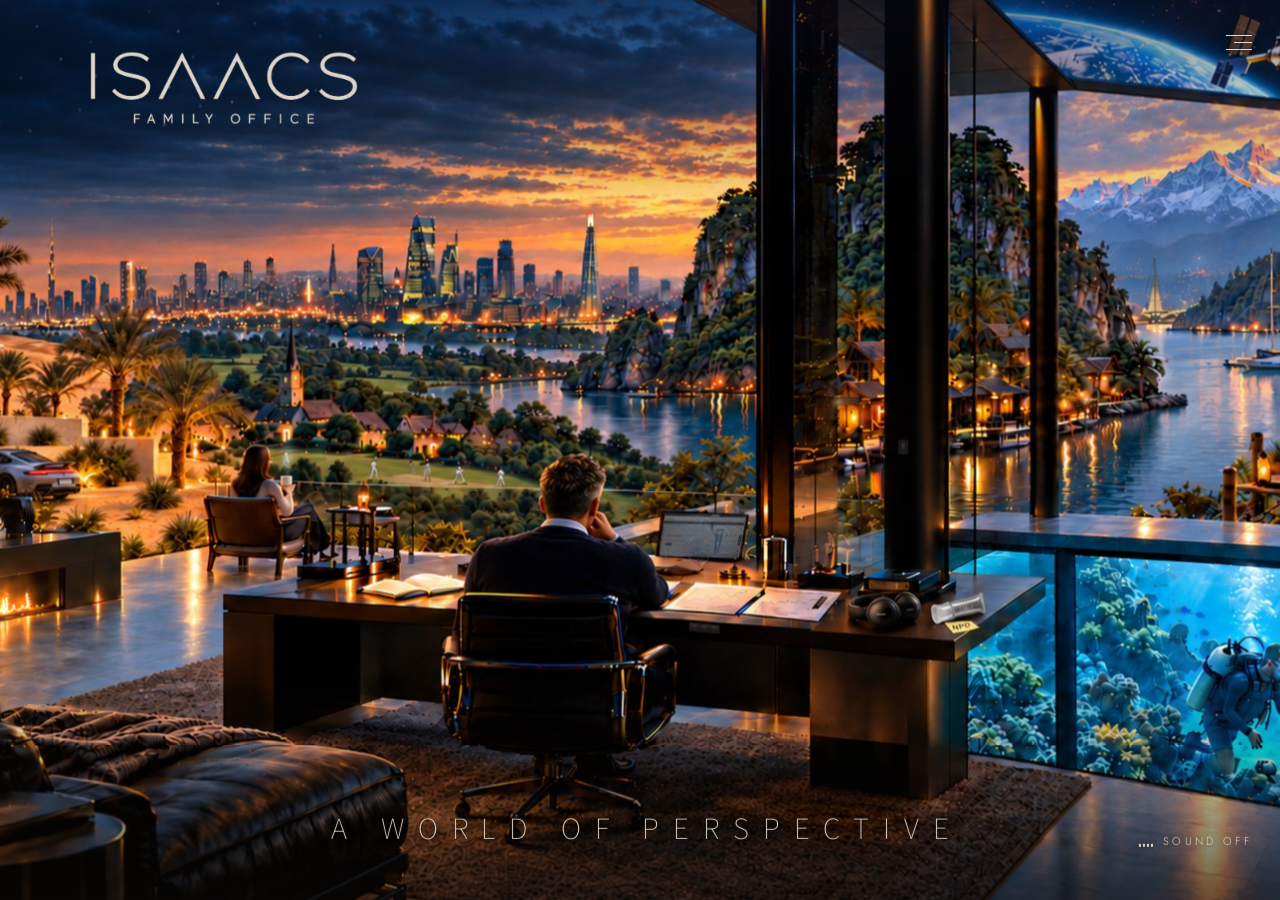
==== index.html @ ed4d380d "100 - the divers' own moments: daytime turtle, Halloween ghost divers with X-ray flashes, Christmas " ====
<!DOCTYPE html>
<html lang="en">
<head>
    <meta charset="UTF-8">
    <meta name="viewport" content="width=device-width, initial-scale=1.0">
    <title>ISAACS Family Office</title>
    <meta name="description" content="ISAACS Family Office — a world of perspective.">
    <link rel="icon" href="favicon.ico?v=105" sizes="16x16 32x32 48x48">
    <link rel="icon" type="image/svg+xml" href="favicon.svg?v=105">
    <link rel="apple-touch-icon" href="apple-touch-icon.png?v=105">
    <meta name="theme-color" content="#132038">
    <link rel="preload" as="image" href="assets/background-night.jpg">
    <link rel="preload" as="image" href="assets/laptop-screen.jpg">
    <link rel="preconnect" href="https://fonts.googleapis.com">
    <link rel="preconnect" href="https://fonts.gstatic.com" crossorigin>
    <link href="https://fonts.googleapis.com/css2?family=Jost:wght@300;400&family=Source+Sans+3:wght@200;300&display=swap" rel="stylesheet">
    <script>
        // Hold the entrance until the background is ready (scene.js removes this)
        document.documentElement.classList.add('loading');
    </script>
    <link rel="stylesheet" href="assets/site.css?v=104">
    <style>
        /* Home only; the shared layout, menu and contact form are in assets/site.css */
        body { background: #0d0f1a; color: var(--ivory); font-family: 'Jost', 'Segoe UI', sans-serif; font-weight: 300; }

        /* The entrance settles the picture from a slight zoom; the paintings crossfade over 2 seconds */
        .settle { position: absolute; inset: 0; transition: transform 7s cubic-bezier(0.16, 0.7, 0.2, 1); }
        html.loading .settle { transform: scale(1.03); transition: none; }
        .stage img { object-position: 44% 50%; }
        .stage canvas { opacity: 0; }
        .stage #screen { opacity: 1; }
        #scene-day, #scene-hw, #scene-xmas { opacity: 0; transition: opacity 2s ease; }
        #scene-day.on, #scene-hw.on, #scene-xmas.on { opacity: 1; }
        .ui { will-change: transform; }

        /* Soft shading so the type stays legible on any part of the picture (lighter by day) */
        .shade {
            position: fixed;
            inset: 0;
            pointer-events: none;
            background:
                linear-gradient(to bottom, rgba(10, 12, 25, 0.45) 0%, transparent 22%),
                linear-gradient(to top, rgba(10, 8, 6, 0.6) 0%, transparent 28%);
            transition: opacity 2s ease;
        }
        .daytime .shade { opacity: 0.55; }

        /* Ivory lettering at night; by day a deep near-black brown with a faint pale halo */
        .tagline { font-family: 'Source Sans 3', sans-serif; font-weight: 200; text-shadow: 0 0 14px var(--halo), 0 0 4px var(--halo); }
        .sound, .eq i { transition: color 2s ease, background-color 2s ease, text-shadow 2s ease; }
        .daytime .logo img { filter: brightness(0.16) sepia(0.6) drop-shadow(0 0 6px rgba(255, 250, 240, 0.35)); }
        .daytime .tagline, .daytime .sound { color: var(--ink); text-shadow: 0 0 5px rgba(255, 248, 236, 0.85), 0 0 16px rgba(255, 248, 236, 0.65), 0 0 30px rgba(255, 248, 236, 0.4); }
        .daytime .tagline { font-weight: 300; }
        .daytime .eq i { background: var(--ink); box-shadow: none; }
        /* the tagline sits over the dark rug: by day it gets a soft, feathered cream glow behind it */
        .tagline::before {
            content: '';
            position: absolute;
            inset: -70% -10%;
            z-index: -1;
            background: radial-gradient(ellipse at center, rgba(250, 244, 234, 0.8) 0%, rgba(250, 244, 234, 0.62) 55%, rgba(250, 244, 234, 0) 80%);
            filter: blur(6px);
            opacity: 0;
            transition: opacity 2s ease;
            pointer-events: none;
        }
        .daytime .tagline::before { opacity: 1; }

        /* Sound toggle, bottom right */
        .sound {
            position: fixed;
            right: var(--gutter-right);
            bottom: var(--edge);
            z-index: 2;
            display: flex;
            align-items: center;
            gap: 10px;
            padding: 6px;
            margin: -6px;
            background: none;
            border: 0;
            color: var(--ivory);
            font: inherit;
            font-size: clamp(11px, 0.8vw, 14px);
            letter-spacing: 0.3em;
            text-transform: uppercase;
            text-shadow: 0 0 6px var(--halo);
            cursor: pointer;
        }
        .sound:hover { opacity: 0.75; }
        .sound:disabled { opacity: 0.4; cursor: default; }
        .sound:focus-visible { outline: 1px solid currentColor; outline-offset: 4px; }
        .eq { display: flex; align-items: flex-end; gap: 2px; height: 12px; }
        .eq i { width: 2px; height: 3px; background: var(--ivory); box-shadow: 0 0 4px var(--halo); }
        .sound[data-state="waiting"] .eq i { animation: eq-wait 1.2s ease-in-out infinite; }
        /* while sound is off, the toggle pulses gently to draw the eye */
        .sound[data-state="off"] { animation: sound-blink 2.2s ease-in-out 4s infinite; }
        .sound[data-state="off"]:hover { animation: none; }
        .sound[data-state="playing"] .eq i { animation: eq 0.9s ease-in-out infinite alternate; }
        .eq i:nth-child(2) { animation-delay: -0.3s !important; }
        .eq i:nth-child(3) { animation-delay: -0.6s !important; }
        .eq i:nth-child(4) { animation-delay: -0.15s !important; }
        @keyframes sound-blink { 0%, 100% { opacity: 1; } 50% { opacity: 0.25; } }
        @keyframes eq { 0% { height: 3px; } 50% { height: 12px; } 100% { height: 5px; } }
        @keyframes eq-wait { 0%, 100% { opacity: 0.35; } 50% { opacity: 0.9; } }
        /* the YouTube player only provides the audio, so it is kept out of view */
        .yt-player { position: fixed; left: -10000px; top: 0; width: 200px; height: 200px; pointer-events: none; }

        /* Easter-egg notes: small and quiet, fading in beside an object */
        .egg {
            position: fixed;
            left: 0;
            top: 0;
            z-index: 6;
            max-width: min(220px, calc(100vw - 24px));
            padding: 9px 12px 10px;
            background: color-mix(in srgb, var(--navy) 72%, transparent);
            border: 1px solid color-mix(in srgb, var(--ivory) 14%, transparent);
            color: var(--ivory);
            backdrop-filter: blur(4px);
            -webkit-backdrop-filter: blur(4px);
            pointer-events: none;
            opacity: 0;
            transition: opacity 0.9s ease;
        }
        .egg.show { opacity: 0.92; }
        .egg p { margin: 0; }
        .egg-head { display: flex; align-items: baseline; gap: 6px; }
        .egg-word { font-family: 'Source Sans 3', sans-serif; font-weight: 300; font-size: 0.85rem; letter-spacing: 0.1em; }
        .egg-pos { font-size: 0.65rem; font-style: italic; opacity: 0.55; }
        .egg-def { margin-top: 4px !important; font-size: 0.68rem; line-height: 1.5; opacity: 0.75; }
        .egg-thought { font-family: 'Source Sans 3', sans-serif; font-weight: 300; font-style: italic; font-size: 0.74rem; line-height: 1.5; opacity: 0.85; }

        @media (max-width: 768px) {
            .tagline { font-weight: 300; bottom: calc(var(--edge) + 44px); }   /* ExtraLight breaks up this small */
            .stage img { object-position: 42% 50%; }
        }
        @media (prefers-reduced-motion: reduce) {
            .settle { transition: none !important; }
        }
    </style>
</head>
<body>
    <div class="stage" id="stage" aria-hidden="true">
        <div class="settle">
            <div class="breathe">
                <img id="scene-img" src="assets/background-night.jpg" alt="">
                <img id="scene-day" alt="">
                <img id="scene-hw" alt="">
                <img id="scene-xmas" alt="">
                <canvas id="screen"></canvas>
                <canvas id="fx"></canvas>
            </div>
        </div>
    </div>
    <div class="shade" aria-hidden="true"></div>

    <div class="ui" id="ui">
        <header>
            <h1 class="logo reveal" style="--delay: 1.2s">
                <span class="sr-only">ISAACS Family Office</span>
                <img src="assets/typography/isaacs-wordmark-ivory.png?v=103" alt="" aria-hidden="true">
            </h1>
        </header>

        <main>
            <div class="layer reveal" style="--delay: 2s">
                <p class="tagline">A World of Perspective</p>
            </div>
        </main>

        <div class="layer reveal" style="--delay: 2.6s">
            <button class="sound" id="sound-toggle" type="button" aria-pressed="false" data-state="off">
                <span class="eq" aria-hidden="true"><i></i><i></i><i></i><i></i></span>
                <span id="sound-label">Sound off</span>
            </button>
        </div>
    </div>
    <div class="yt-player" aria-hidden="true"><div id="yt-player"></div></div>

    <div class="curtain" aria-hidden="true"></div>

    <script src="assets/scene.js?v=106"></script>
    <script src="assets/sound.js?v=103"></script>
    <script src="assets/site.js?v=103"></script>
</body>
</html>
---- assets/site.css ----
/*
 * Shared by every page: the base layout (picture, logo, tagline, entrance), the menu and the
 * contact form. Linked in each page's <head> so nothing ever appears unstyled. Page-specific
 * colours and extras stay in each page's own <style>.
 */
:root {
    --navy: #132038;
    --ivory: #e2d8c9;
    --ink: #2a1e18;                 /* deep brown lettering on the bright daytime pictures */
    --halo: rgba(10, 8, 6, 0.55);   /* soft glow behind thin type on busy parts of the picture */
    --gutter: clamp(16px, 5.5vw, 96px);
    --gutter-right: clamp(16px, 2.2vw, 48px);
    --edge: clamp(20px, 4vw, 56px);
    --logo-w: clamp(170px, 21vw, 400px);
    /* where the logo ends: its top plus its height (the logo image is 670 x 183) */
    --logo-bottom: calc(var(--edge) + var(--logo-w) * 183 / 670);
}
* { box-sizing: border-box; }
html, body { margin: 0; height: 100%; }
body { overflow: hidden; }
.sr-only { position: absolute; width: 1px; height: 1px; margin: -1px; padding: 0; border: 0; overflow: hidden; clip: rect(0, 0, 0, 0); white-space: nowrap; }

/* The picture and its effects canvases share one stage, sized and moved by the page script */
.stage { position: fixed; inset: 0; overflow: hidden; touch-action: none; will-change: transform; }
.breathe { position: absolute; inset: 0; animation: breathe 48s ease-in-out infinite alternate; }
@keyframes breathe { from { transform: scale(1); } to { transform: scale(1.025); } }
.stage img, .stage canvas { position: absolute; inset: 0; width: 100%; height: 100%; }
.stage img { object-fit: cover; }
.stage canvas { pointer-events: none; }

/* Entrance: fade up from black, then the lettering appears */
.curtain { position: fixed; inset: 0; z-index: 5; background: #000; opacity: 0; visibility: hidden; pointer-events: none; transition: opacity 2.4s ease, visibility 0s 2.4s; }
.reveal { transition: opacity 1.6s ease var(--delay, 0s), transform 1.6s cubic-bezier(0.2, 0.7, 0.2, 1) var(--delay, 0s); }
html.loading .curtain { opacity: 1; visibility: visible; transition: none; }
html.loading .reveal { opacity: 0; transform: translateY(10px); transition: none; }

.ui { position: fixed; inset: 0; z-index: 2; pointer-events: none; }
.ui a, .ui button { pointer-events: auto; }
.layer { position: absolute; inset: 0; }   /* full-screen wrappers, so the entrance transform doesn't move what's inside */

.logo { position: fixed; top: var(--edge); left: calc(var(--gutter) + 1.5vw); z-index: 2; width: var(--logo-w); margin: 0; line-height: 0; }
.logo a { display: block; }
.logo img { display: block; width: 100%; height: auto; transition: filter 2s ease; }

.tagline {
    position: fixed;
    left: 50%;
    bottom: clamp(36px, 6vh, 72px);
    z-index: 2;
    transform: translateX(-50%);
    margin: 0;
    padding-left: 0.45em;   /* balances the trailing letter-spacing so the line stays centred */
    font-size: clamp(14px, 2.4vw, 46px);
    letter-spacing: 0.45em;
    line-height: 1;
    text-transform: uppercase;
    white-space: nowrap;
    transition: color 2s ease, text-shadow 2s ease;
}
@media (max-width: 768px) {
    .tagline { font-size: 3.4vw; letter-spacing: 0.35em; padding-left: 0.35em; }
}

/* ---------- Menu: three hairlines at the top right, opening a small frosted list ---------- */
.site-nav {
    position: fixed;
    top: calc(var(--edge) * 0.6);
    right: var(--gutter-right);
    z-index: 6;
    color: var(--ivory);
    font-family: 'Jost', 'Segoe UI', sans-serif;
    transition: color 2s ease, opacity 1.6s ease var(--delay, 0s), transform 1.6s cubic-bezier(0.2, 0.7, 0.2, 1) var(--delay, 0s);
}
/* pages set this class when the picture behind the menu is bright */
.light .site-nav { color: var(--ink); }
.menu-button {
    position: relative;
    display: block;
    width: 44px;
    height: 44px;
    margin: -10px -10px 0 0;
    padding: 0;
    background: none;
    border: 0;
    color: inherit;
    cursor: pointer;
    -webkit-tap-highlight-color: transparent;
}
.menu-button span {
    position: absolute;
    right: 10px;
    width: 26px;
    height: 1px;
    background: currentColor;
    box-shadow: 0 0 6px rgba(10, 8, 6, 0.45);
    transition: transform 0.4s ease, opacity 0.3s ease, width 0.4s ease;
}
.light .menu-button span { box-shadow: 0 0 6px rgba(255, 248, 236, 0.7); }
.menu-button span:nth-child(1) { top: 14px; }
.menu-button span:nth-child(2) { top: 21px; width: 18px; }
.menu-button span:nth-child(3) { top: 28px; }
.menu-button:hover span:nth-child(2) { width: 26px; }
.open .menu-button span:nth-child(1) { transform: translateY(7px) rotate(45deg); }
.open .menu-button span:nth-child(2) { opacity: 0; }
.open .menu-button span:nth-child(3) { transform: translateY(-7px) rotate(-45deg); }
.menu-button:focus-visible { outline: 1px solid currentColor; outline-offset: -4px; }
.menu {
    position: absolute;
    top: 46px;
    right: -14px;
    min-width: 200px;
    margin: 0;
    padding: 10px 0;
    list-style: none;
    background: rgba(19, 32, 56, 0.72);
    backdrop-filter: blur(14px) saturate(1.1);
    -webkit-backdrop-filter: blur(14px) saturate(1.1);
    border: 1px solid rgba(226, 216, 201, 0.16);
    box-shadow: 0 18px 44px rgba(0, 0, 0, 0.28);
    opacity: 0;
    visibility: hidden;
    transform: translateY(-6px);
    transition: opacity 0.35s ease, transform 0.35s ease, visibility 0s 0.35s;
}
.open .menu { opacity: 1; visibility: visible; transform: none; transition: opacity 0.35s ease, transform 0.35s ease; }
.menu a, .menu button {
    display: block;
    width: 100%;
    padding: 14px 26px 14px 28px;
    background: none;
    border: 0;
    color: var(--ivory);
    font: 300 12px/1 'Jost', 'Segoe UI', sans-serif;
    letter-spacing: 0.42em;
    text-align: right;
    text-decoration: none;
    text-transform: uppercase;
    cursor: pointer;
    transition: opacity 0.3s ease;
}
.menu a:hover, .menu button:hover { opacity: 0.7; }
.menu [aria-current] { text-decoration: underline; text-decoration-thickness: 1px; text-underline-offset: 0.6em; }
.menu a:focus-visible, .menu button:focus-visible { outline: 1px solid rgba(226, 216, 201, 0.6); outline-offset: -6px; }

/* ---------- Contact form: a native <dialog>, so it stays hidden until opened ---------- */
.contact {
    width: min(520px, calc(100% - 32px));
    max-width: none;
    max-height: calc(100dvh - 32px);
    margin: auto;
    padding: 0;
    overflow-y: auto;
    overscroll-behavior: contain;
    background: color-mix(in srgb, var(--navy) 94%, transparent);
    border: 1px solid color-mix(in srgb, var(--ivory) 30%, transparent);
    color: var(--ivory);
    font-family: 'Jost', 'Segoe UI', sans-serif;
    font-weight: 300;
}
.contact::backdrop { background: rgba(10, 8, 6, 0.45); backdrop-filter: blur(6px); -webkit-backdrop-filter: blur(6px); }
.contact[open] { animation: contact-in 0.4s ease; }
.contact[open]::backdrop { animation: contact-fade 0.4s ease; }
.contact.closing { animation: contact-out 0.3s ease forwards; }
.contact.closing::backdrop { animation: contact-fade 0.3s ease reverse forwards; }
@keyframes contact-in { from { opacity: 0; transform: translateY(12px); } }
@keyframes contact-out { to { opacity: 0; transform: translateY(12px); } }
@keyframes contact-fade { from { opacity: 0; } }
.contact .inner { position: relative; padding: clamp(28px, 5vw, 48px); }
.contact .close {
    position: absolute;
    top: 12px;
    right: 12px;
    width: 36px;
    height: 36px;
    background: none;
    border: 0;
    color: inherit;
    font: 200 1.7rem/1 'Source Sans 3', sans-serif;
    opacity: 0.75;
    cursor: pointer;
}
.contact .panel-logo { display: block; width: min(200px, 60%); height: auto; margin: 6px auto 0; }
.recipient { margin: 0 0 36px; text-align: center; }
.recipient::before { content: ''; display: block; width: 36px; height: 1px; margin: 26px auto 24px; background: color-mix(in srgb, var(--ivory) 45%, transparent); }
.recipient-name { display: block; font: 300 1.2rem 'Source Sans 3', sans-serif; letter-spacing: 0.14em; }
.recipient-role { display: block; margin-top: 8px; font-size: 0.66rem; letter-spacing: 0.28em; text-transform: uppercase; opacity: 0.6; }
.field { display: block; margin-bottom: 20px; }
.field span { display: block; margin-bottom: 6px; font-size: 0.75rem; letter-spacing: 0.25em; text-transform: uppercase; opacity: 0.8; }
.field input, .field textarea {
    width: 100%;
    padding: 10px 0;
    border: 0;
    border-bottom: 1px solid color-mix(in srgb, var(--ivory) 45%, transparent);
    border-radius: 0;
    background: transparent;
    color: inherit;
    font: inherit;
    font-size: 16px;   /* 16px or more, so phones don't zoom in when a field is tapped */
    outline: none;
    transition: border-color 0.3s ease;
}
.field textarea { min-height: 110px; resize: vertical; }
.field input:focus, .field textarea:focus { border-bottom-color: var(--ivory); }
.submit {
    display: block;
    margin: 32px auto 0;
    padding: 14px 40px;
    background: transparent;
    color: inherit;
    border: 1px solid var(--ivory);
    font: inherit;
    font-size: 0.8rem;
    letter-spacing: 0.35em;
    text-transform: uppercase;
    cursor: pointer;
    transition: background-color 0.3s ease, color 0.3s ease;
}
.submit:hover { background: var(--ivory); color: var(--navy); }
.submit:disabled { opacity: 0.5; cursor: wait; }
.status { margin: 16px 0 -8px; min-height: 1.4em; text-align: center; font-size: 0.95rem; line-height: 1.5; }

@media (max-width: 600px) {
    .menu { min-width: 180px; }
    .menu a, .menu button { padding: 16px 24px; font-size: 13px; }
    .contact .inner { padding: 24px 24px 22px; }
    .contact .panel-logo { width: 156px; margin: 0 auto; }
    .recipient { margin-bottom: 22px; }
    .recipient::before { margin: 16px auto 14px; }
    .recipient-name { font-size: 1.05rem; }
    .recipient-role { letter-spacing: 0.16em; }
    .field { margin-bottom: 14px; }
    .field span { margin-bottom: 2px; }
    .field input, .field textarea { padding: 7px 0; }
    .field textarea { min-height: 72px; }
    .submit { margin-top: 20px; padding: 12px 36px; }
    .status { margin-top: 10px; }
}

@media (prefers-reduced-motion: reduce) {
    .breathe { animation: none; }
    .reveal, .curtain { transition: none !important; }
    .contact[open], .contact.closing, .contact::backdrop { animation: none !important; }
}
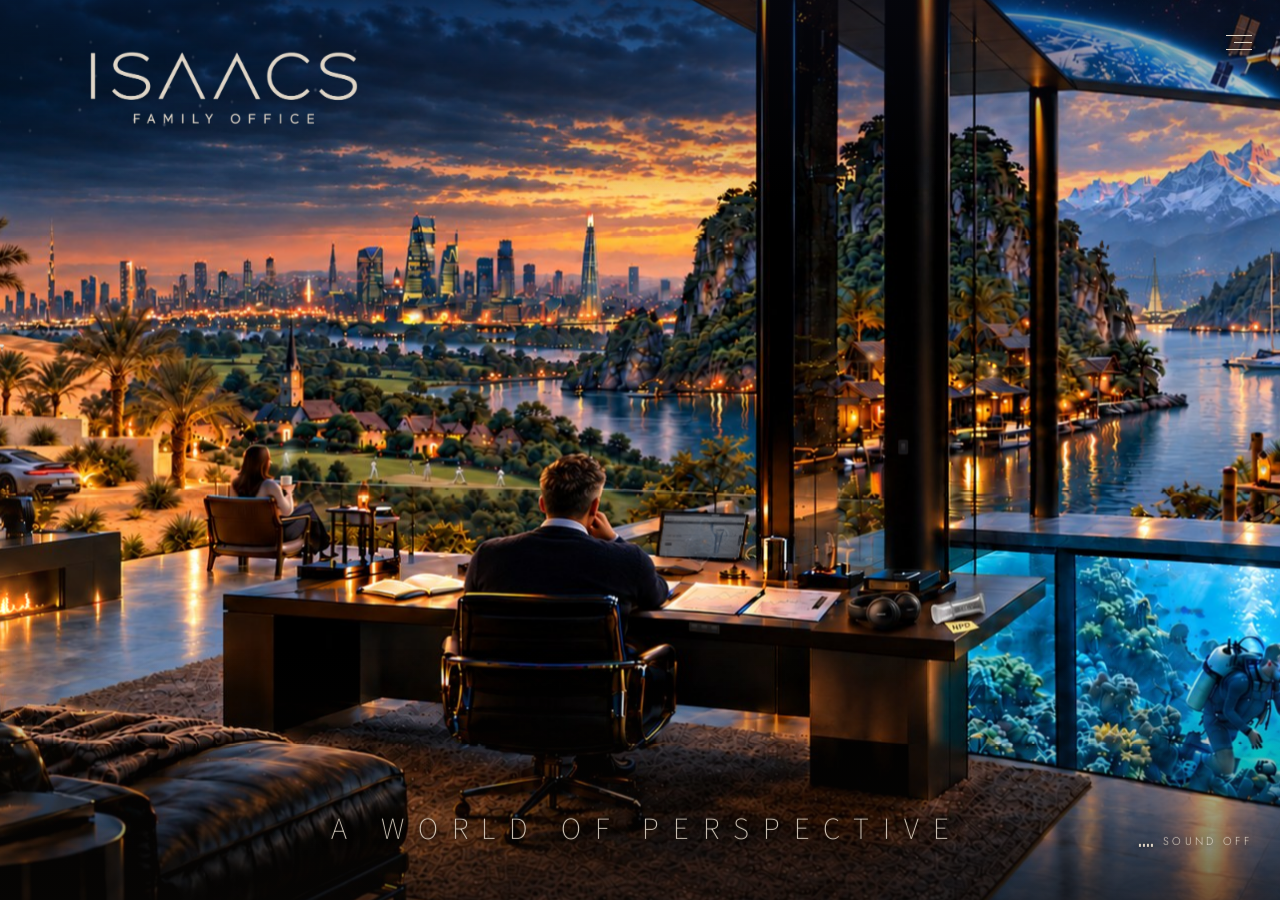
==== commit f8bf896b: "101 - Halloween divers become skeletons smoothly with the scene change (no flashes); girl's Santa ha" ====
--- a/index.html
+++ b/index.html
@@ -180,7 +180,7 @@
 
     <div class="curtain" aria-hidden="true"></div>
 
-    <script src="assets/scene.js?v=106"></script>
+    <script src="assets/scene.js?v=107"></script>
     <script src="assets/sound.js?v=103"></script>
     <script src="assets/site.js?v=103"></script>
 </body>
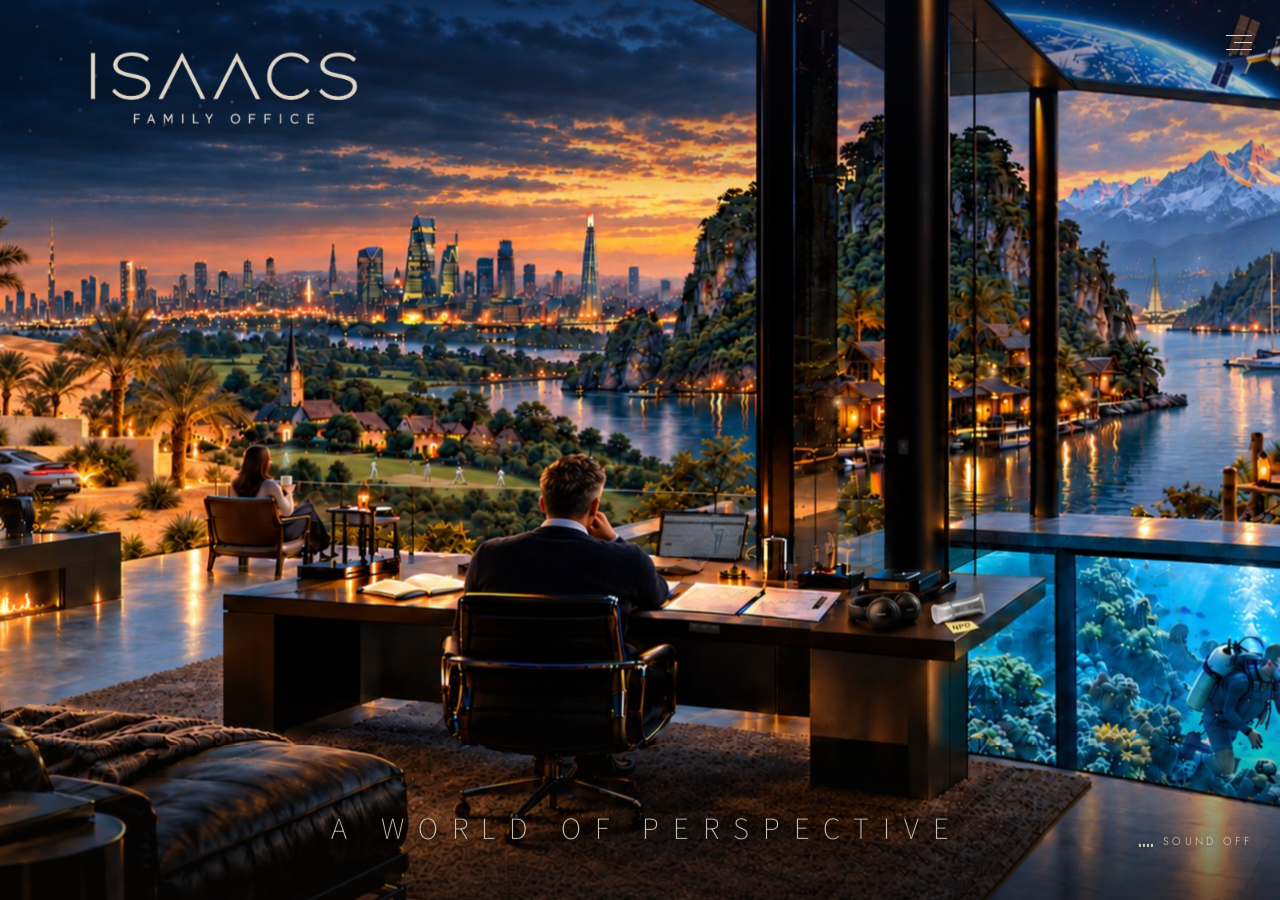
==== commit d5a1a908: "102 - speed: skeletons and Santa hats prepared once instead of redrawn every frame (Halloween back f" ====
--- a/index.html
+++ b/index.html
@@ -180,7 +180,7 @@
 
     <div class="curtain" aria-hidden="true"></div>
 
-    <script src="assets/scene.js?v=107"></script>
+    <script src="assets/scene.js?v=108"></script>
     <script src="assets/sound.js?v=103"></script>
     <script src="assets/site.js?v=103"></script>
 </body>
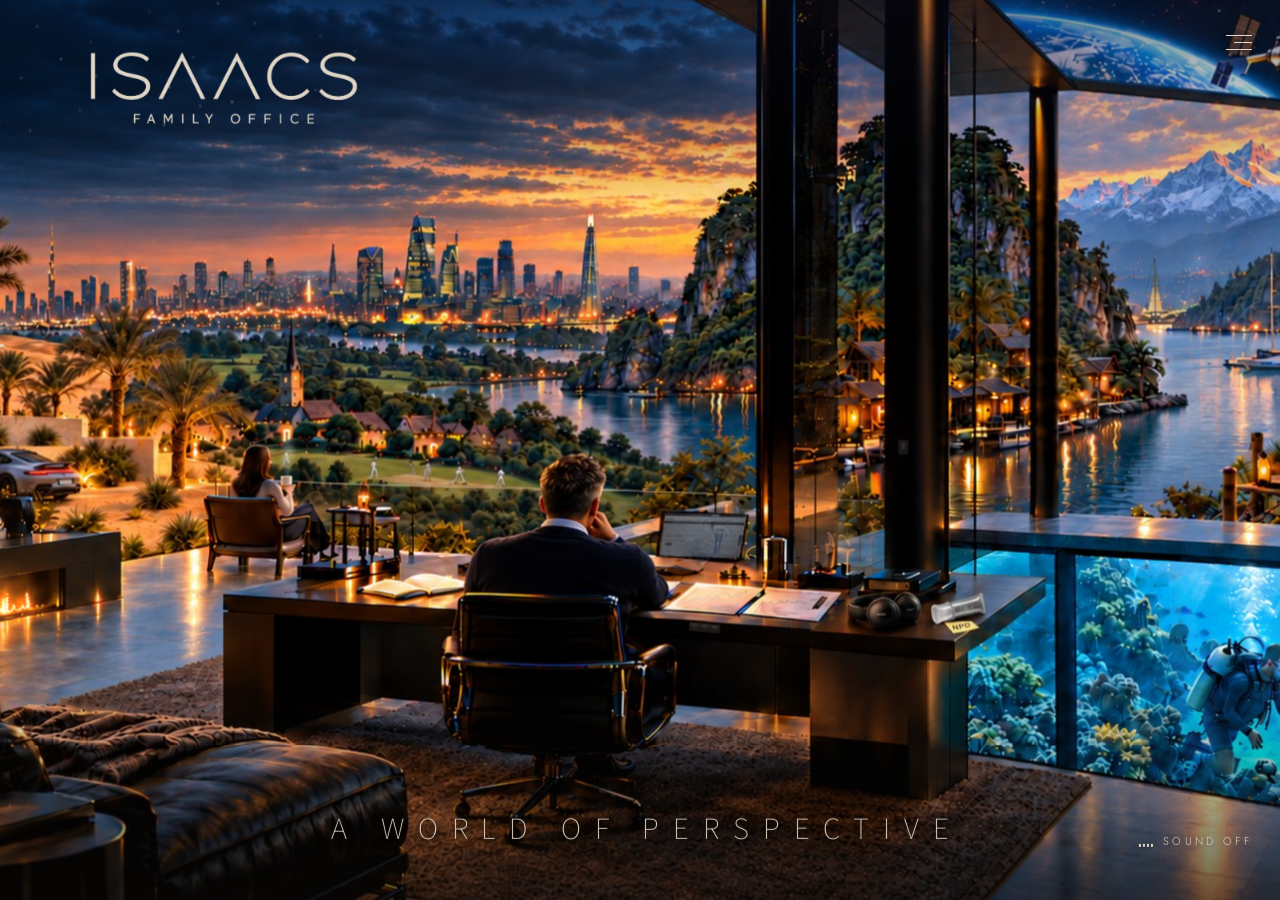
==== commit b505545d: "103 - lighter on graphics: effects layer at modest resolution, static layer cropped to its switches," ====
--- a/index.html
+++ b/index.html
@@ -29,8 +29,9 @@
         .stage img { object-position: 44% 50%; }
         .stage canvas { opacity: 0; }
         .stage #screen { opacity: 1; }
-        #scene-day, #scene-hw, #scene-xmas { opacity: 0; transition: opacity 2s ease; }
-        #scene-day.on, #scene-hw.on, #scene-xmas.on { opacity: 1; }
+        /* once faded out, a painting is fully hidden so the browser can release it from graphics memory */
+        #scene-day, #scene-hw, #scene-xmas { opacity: 0; visibility: hidden; transition: opacity 2s ease, visibility 0s 2s; }
+        #scene-day.on, #scene-hw.on, #scene-xmas.on { opacity: 1; visibility: visible; transition: opacity 2s ease; }
         .ui { will-change: transform; }
 
         /* Soft shading so the type stays legible on any part of the picture (lighter by day) */
@@ -180,7 +181,7 @@
 
     <div class="curtain" aria-hidden="true"></div>
 
-    <script src="assets/scene.js?v=108"></script>
+    <script src="assets/scene.js?v=109"></script>
     <script src="assets/sound.js?v=103"></script>
     <script src="assets/site.js?v=103"></script>
 </body>
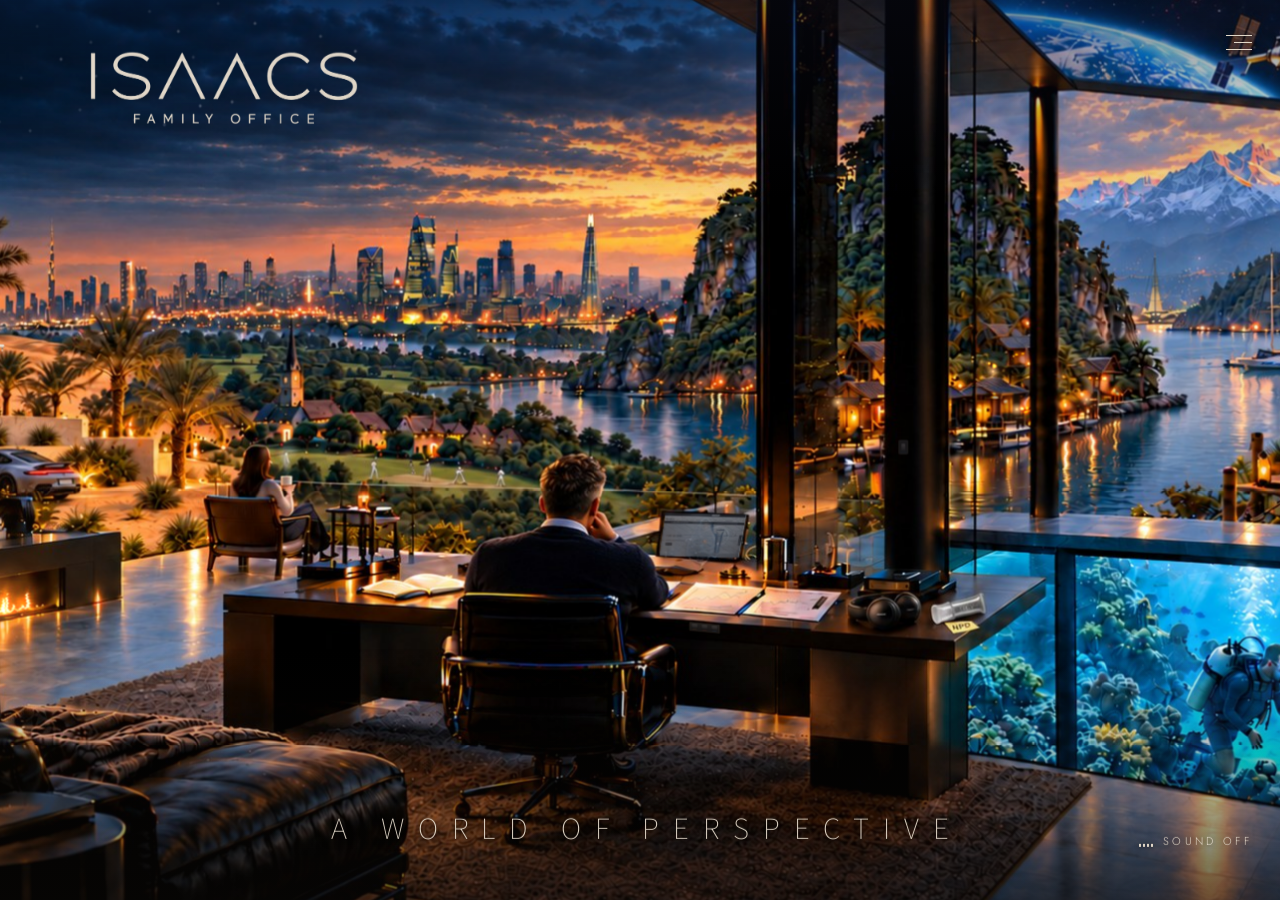
==== commit 4cab78b0: "104 - new daytime painting: the girl now cuddles the dog on the terrace (pixel-aligned with the prev" ====
--- a/index.html
+++ b/index.html
@@ -181,7 +181,7 @@
 
     <div class="curtain" aria-hidden="true"></div>
 
-    <script src="assets/scene.js?v=109"></script>
+    <script src="assets/scene.js?v=110"></script>
     <script src="assets/sound.js?v=103"></script>
     <script src="assets/site.js?v=103"></script>
 </body>
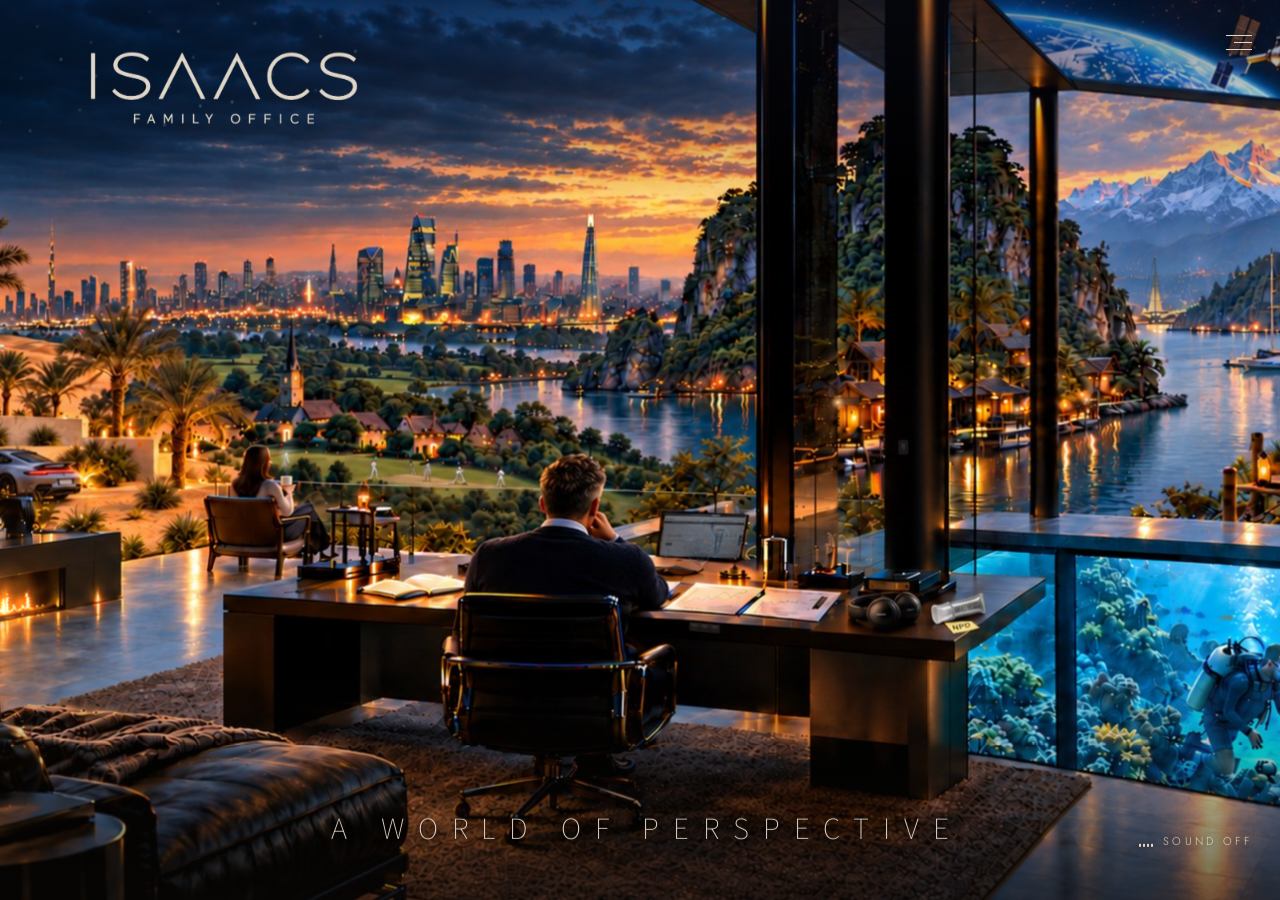
==== commit 622d8a3d: "105 - clearer daytime painting of the girl cuddling the dog by the fireplace (pixel-aligned) Co-Auth" ====
--- a/index.html
+++ b/index.html
@@ -181,7 +181,7 @@
 
     <div class="curtain" aria-hidden="true"></div>
 
-    <script src="assets/scene.js?v=110"></script>
+    <script src="assets/scene.js?v=111"></script>
     <script src="assets/sound.js?v=103"></script>
     <script src="assets/site.js?v=103"></script>
 </body>
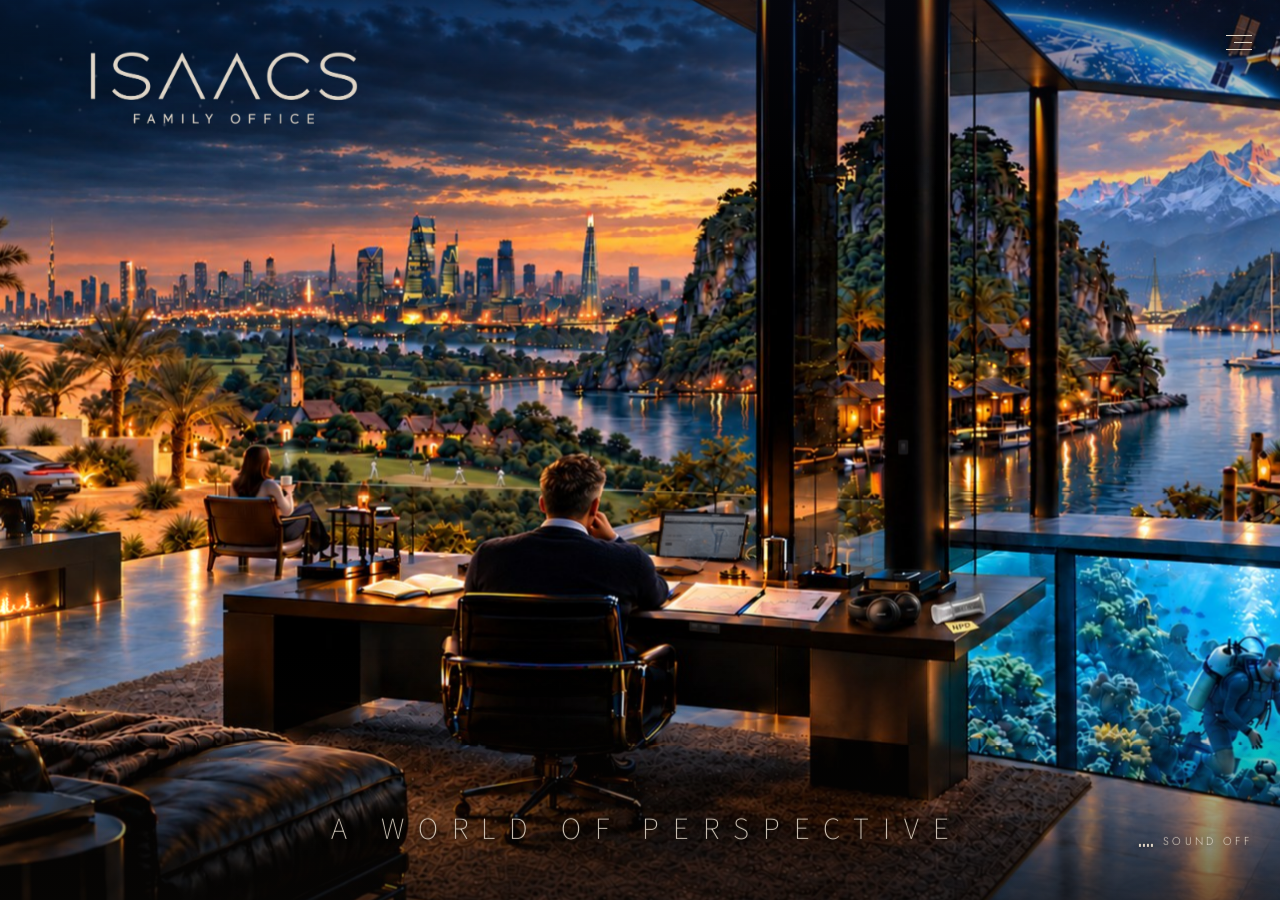
==== commit 0e8155ed: "106 - daytime wordmark in a warm dark brown (about #5a3e2a) rather than near-black, on both pages; S" ====
--- a/index.html
+++ b/index.html
@@ -49,7 +49,8 @@
         /* Ivory lettering at night; by day a deep near-black brown with a faint pale halo */
         .tagline { font-family: 'Source Sans 3', sans-serif; font-weight: 200; text-shadow: 0 0 14px var(--halo), 0 0 4px var(--halo); }
         .sound, .eq i { transition: color 2s ease, background-color 2s ease, text-shadow 2s ease; }
-        .daytime .logo img { filter: brightness(0.16) sepia(0.6) drop-shadow(0 0 6px rgba(255, 250, 240, 0.35)); }
+        /* by day the ivory wordmark is tinted a warm dark brown (about #5a3e2a) */
+        .daytime .logo img { filter: sepia(1) brightness(0.26) saturate(2.75) hue-rotate(-40deg) drop-shadow(0 0 6px rgba(255, 250, 240, 0.35)); }
         .daytime .tagline, .daytime .sound { color: var(--ink); text-shadow: 0 0 5px rgba(255, 248, 236, 0.85), 0 0 16px rgba(255, 248, 236, 0.65), 0 0 30px rgba(255, 248, 236, 0.4); }
         .daytime .tagline { font-weight: 300; }
         .daytime .eq i { background: var(--ink); box-shadow: none; }
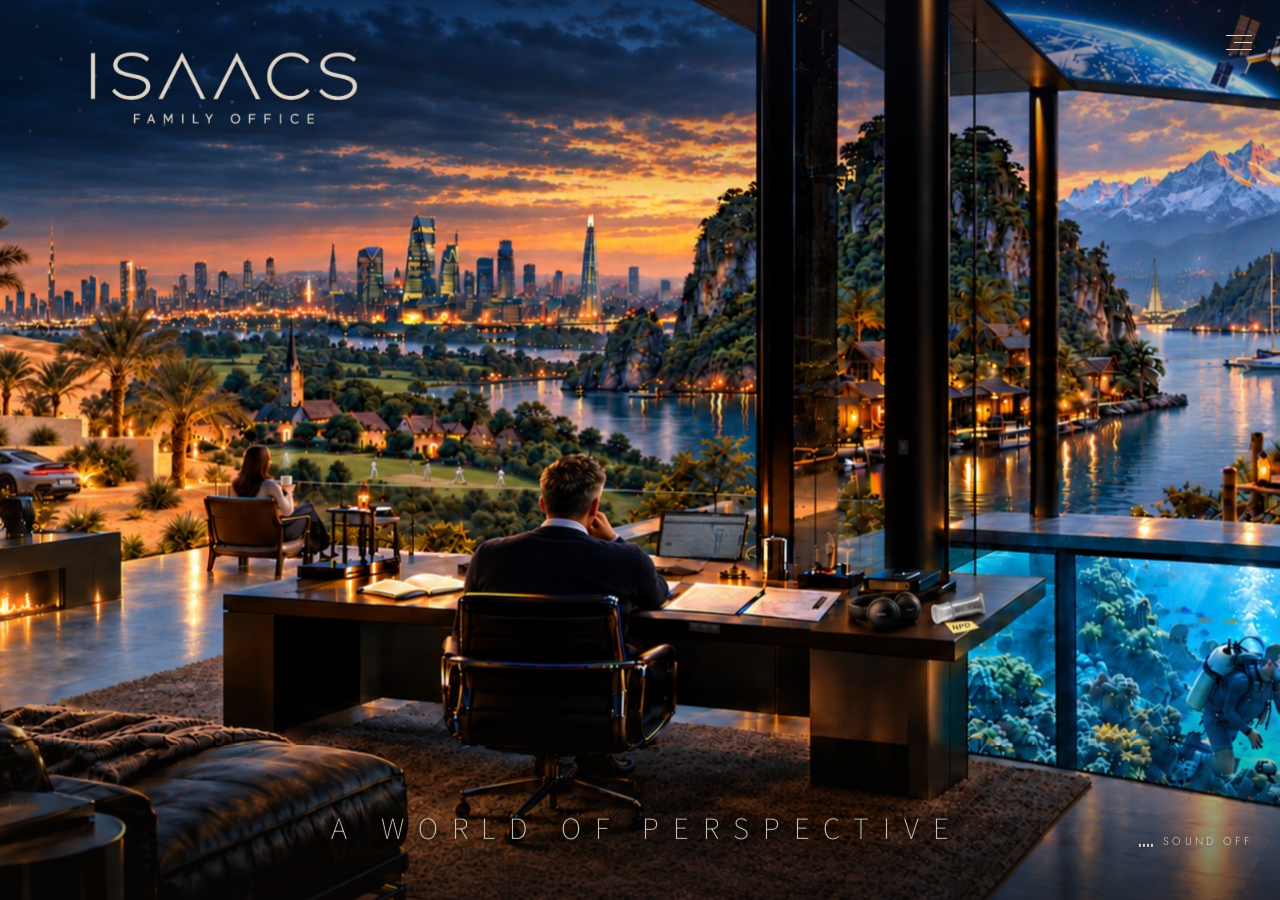
==== commit 069c0466: "107 - by day the wordmark and tagline share the deep bronze of the pillars (#533924), on both pages " ====
--- a/index.html
+++ b/index.html
@@ -18,7 +18,7 @@
         // Hold the entrance until the background is ready (scene.js removes this)
         document.documentElement.classList.add('loading');
     </script>
-    <link rel="stylesheet" href="assets/site.css?v=104">
+    <link rel="stylesheet" href="assets/site.css?v=105">
     <style>
         /* Home only; the shared layout, menu and contact form are in assets/site.css */
         body { background: #0d0f1a; color: var(--ivory); font-family: 'Jost', 'Segoe UI', sans-serif; font-weight: 300; }
@@ -49,10 +49,10 @@
         /* Ivory lettering at night; by day a deep near-black brown with a faint pale halo */
         .tagline { font-family: 'Source Sans 3', sans-serif; font-weight: 200; text-shadow: 0 0 14px var(--halo), 0 0 4px var(--halo); }
         .sound, .eq i { transition: color 2s ease, background-color 2s ease, text-shadow 2s ease; }
-        /* by day the ivory wordmark is tinted a warm dark brown (about #5a3e2a) */
-        .daytime .logo img { filter: sepia(1) brightness(0.26) saturate(2.75) hue-rotate(-40deg) drop-shadow(0 0 6px rgba(255, 250, 240, 0.35)); }
+        /* by day the ivory wordmark is tinted the deep bronze of the pillars (var(--bronze), #533924) */
+        .daytime .logo img { filter: sepia(1) brightness(0.24) saturate(2.75) hue-rotate(-36deg) drop-shadow(0 0 6px rgba(255, 250, 240, 0.35)); }
         .daytime .tagline, .daytime .sound { color: var(--ink); text-shadow: 0 0 5px rgba(255, 248, 236, 0.85), 0 0 16px rgba(255, 248, 236, 0.65), 0 0 30px rgba(255, 248, 236, 0.4); }
-        .daytime .tagline { font-weight: 300; }
+        .daytime .tagline { color: var(--bronze); font-weight: 300; }
         .daytime .eq i { background: var(--ink); box-shadow: none; }
         /* the tagline sits over the dark rug: by day it gets a soft, feathered cream glow behind it */
         .tagline::before {
--- a/assets/site.css
+++ b/assets/site.css
@@ -7,6 +7,7 @@
     --navy: #132038;
     --ivory: #e2d8c9;
     --ink: #2a1e18;                 /* deep brown lettering on the bright daytime pictures */
+    --bronze: #533924;              /* the deep bronze of the pillars: the wordmark and tagline by day */
     --halo: rgba(10, 8, 6, 0.55);   /* soft glow behind thin type on busy parts of the picture */
     --gutter: clamp(16px, 5.5vw, 96px);
     --gutter-right: clamp(16px, 2.2vw, 48px);
